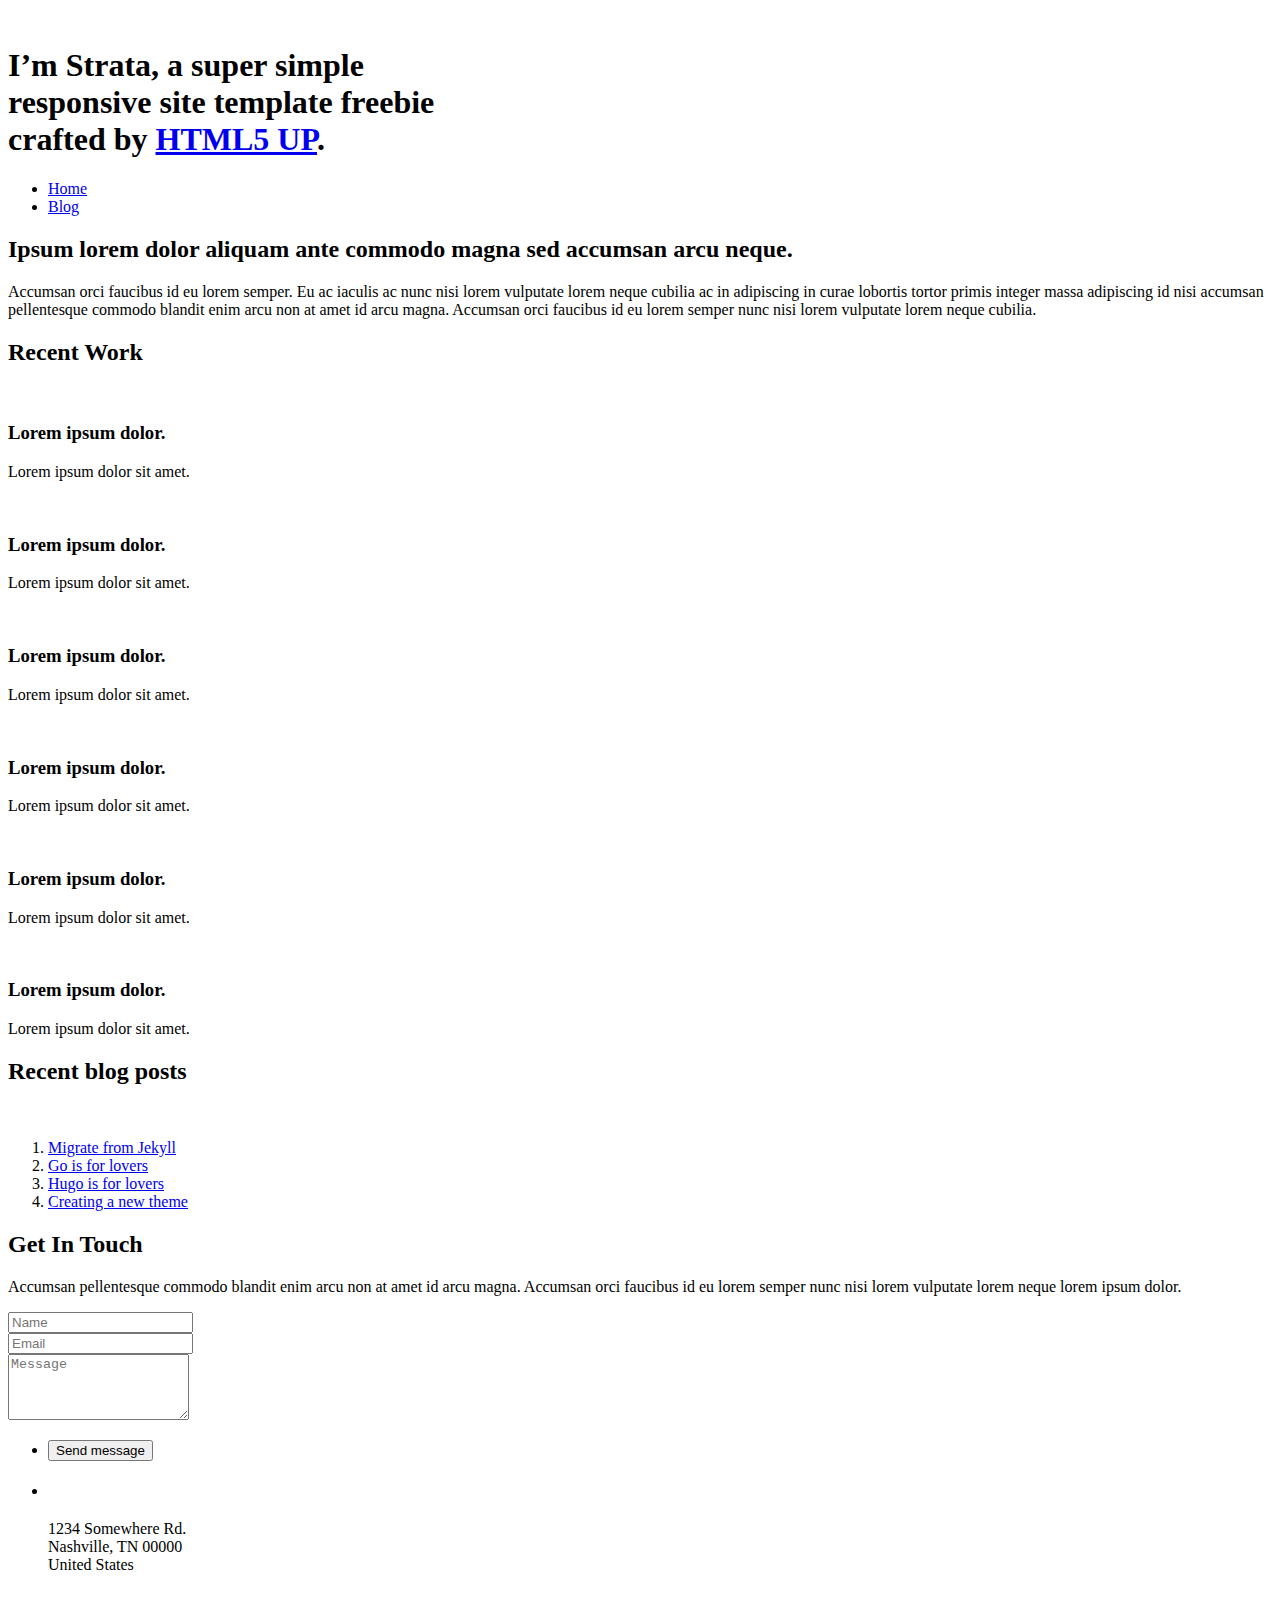
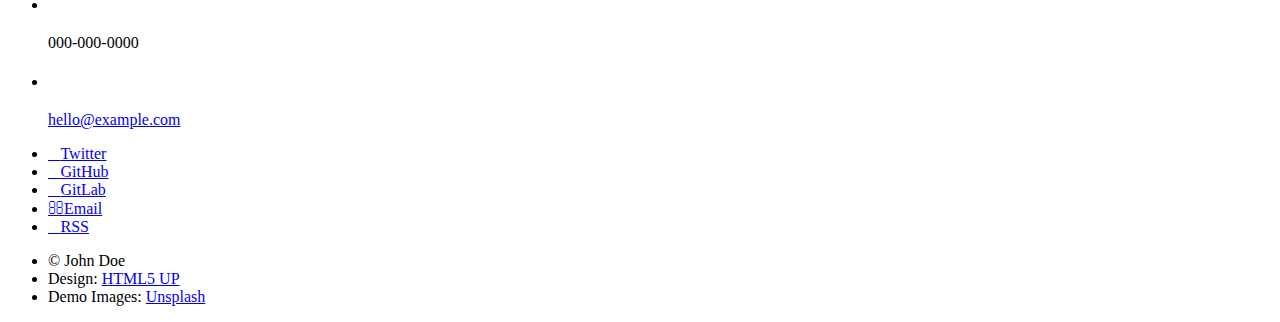
==== index.html @ 29871643 "First commit" ====
<!DOCTYPE HTML>

<!-- 
Strata by HTML5 UP
html5up.net | @n33co
Free for personal and commercial use under the CCA 3.0 license (html5up.net/license)
-->
<html>
	<head>
		<title>Tsaberyaby</title>
		<meta charset="utf-8" />
		<meta name="viewport" content="width=device-width, initial-scale=1" />
		<meta name="author" content="Your name">
		<meta name="description" content="Describe your website">
		<meta http-equiv="content-language" content="en-us" />

		
		<meta name="og:site_name" content="Tsaberyaby">
		<meta name="og:title" content="Tsaberyaby">
		<meta name="og:url" content="https://antontsaberyaby.github.io/">
		<meta name="og:image" content="https://antontsaberyaby.github.ioimages/avatar.jpg">
		

		<meta name="generator" content="Hugo 0.18.1" />

		<!--[if lte IE 8]><script src='https://antontsaberyaby.github.iojs/ie/html5shiv.js'></script><![endif]-->
		<link rel="stylesheet" type="text/css" href="https://cdnjs.cloudflare.com/ajax/libs/font-awesome/4.7.0/css/font-awesome.min.css">
		<link rel="stylesheet" href="https://antontsaberyaby.github.iocss/main.css" />
		<!--[if lte IE 8]><link rel="stylesheet" href="https://antontsaberyaby.github.io/css/ie8.css"><![endif]-->

		
		<link href="https://antontsaberyaby.github.io/index.xml" rel="alternate" type="application/rss+xml" title="Tsaberyaby" />
		<link href="https://antontsaberyaby.github.io/index.xml" rel="feed" type="application/rss+xml" title="Tsaberyaby" />
		
		
	</head>

	<body id="top">
		<!-- Header -->
<header id="header">
	<a href="https://antontsaberyaby.github.io" class="image avatar"><img src="https://antontsaberyaby.github.ioimages/avatar.jpg" alt="" /></a>
	
		<h1><strong>I&rsquo;m Strata</strong>, a super simple<br> responsive site template freebie<br> crafted by <a href="//html5up.net">HTML5 UP</a>.</h1>
	

	
		<nav id="sidebar">
			<ul>
			
				<li><a href="https://antontsaberyaby.github.io/">Home</a></li>
			
				<li><a href="https://antontsaberyaby.github.io/post/">Blog</a></li>
			
			</ul>
		</nav>
	
</header>


		<!-- Main -->
		<div id="main">
			
	
		<section>
	<header class="major">
		<h2>Ipsum lorem dolor aliquam ante commodo magna sed accumsan arcu neque.</h2>
	</header>
	<p>Accumsan orci faucibus id eu lorem semper. Eu ac iaculis ac nunc nisi lorem vulputate lorem neque cubilia ac in adipiscing in curae lobortis tortor primis integer massa adipiscing id nisi accumsan pellentesque commodo blandit enim arcu non at amet id arcu magna. Accumsan orci faucibus id eu lorem semper nunc nisi lorem vulputate lorem neque cubilia.</p>
</section>

	

	
		<!-- portfolio -->
<section>
	<h2>Recent Work</h2>
	<div class="row">
		
		<article class="6u 12u$(xsmall) work-item">
			<a href="https://antontsaberyaby.github.ioimages/fulls/01.jpg" class="image fit thumb"><img src="https://antontsaberyaby.github.ioimages/thumbs/01.jpg" alt="" /></a>
			<h3>Lorem ipsum dolor.</h3>
			<p>Lorem ipsum dolor sit amet.</p>
		</article>
		
		<article class="6u 12u$(xsmall) work-item">
			<a href="https://antontsaberyaby.github.ioimages/fulls/02.jpg" class="image fit thumb"><img src="https://antontsaberyaby.github.ioimages/thumbs/02.jpg" alt="" /></a>
			<h3>Lorem ipsum dolor.</h3>
			<p>Lorem ipsum dolor sit amet.</p>
		</article>
		
		<article class="6u 12u$(xsmall) work-item">
			<a href="https://antontsaberyaby.github.ioimages/fulls/03.jpg" class="image fit thumb"><img src="https://antontsaberyaby.github.ioimages/thumbs/03.jpg" alt="" /></a>
			<h3>Lorem ipsum dolor.</h3>
			<p>Lorem ipsum dolor sit amet.</p>
		</article>
		
		<article class="6u 12u$(xsmall) work-item">
			<a href="https://antontsaberyaby.github.ioimages/fulls/04.jpg" class="image fit thumb"><img src="https://antontsaberyaby.github.ioimages/thumbs/04.jpg" alt="" /></a>
			<h3>Lorem ipsum dolor.</h3>
			<p>Lorem ipsum dolor sit amet.</p>
		</article>
		
		<article class="6u 12u$(xsmall) work-item">
			<a href="https://antontsaberyaby.github.ioimages/fulls/05.jpg" class="image fit thumb"><img src="https://antontsaberyaby.github.ioimages/thumbs/05.jpg" alt="" /></a>
			<h3>Lorem ipsum dolor.</h3>
			<p>Lorem ipsum dolor sit amet.</p>
		</article>
		
		<article class="6u 12u$(xsmall) work-item">
			<a href="https://antontsaberyaby.github.ioimages/fulls/06.jpg" class="image fit thumb"><img src="https://antontsaberyaby.github.ioimages/thumbs/06.jpg" alt="" /></a>
			<h3>Lorem ipsum dolor.</h3>
			<p>Lorem ipsum dolor sit amet.</p>
		</article>
		
	</div>
</section>

	

	
		<section>
    
        <h2>Recent blog posts</h2>
    

	<div class="row">
        <br>
        <p>
        <ol class="recent-posts">
        
            <li><a href="https://antontsaberyaby.github.io/post/migrate-from-jekyll/">Migrate from Jekyll</a></li>
        
            <li><a href="https://antontsaberyaby.github.io/post/go-is-for-lovers/">Go is for lovers</a></li>
        
            <li><a href="https://antontsaberyaby.github.io/post/hugo-is-for-lovers/">Hugo is for lovers</a></li>
        
            <li><a href="https://antontsaberyaby.github.io/post/creating-a-new-theme/">Creating a new theme</a></li>
        
        </ol>
        </p>
	</div>
</section>

	

	
		
<section>
	
		<h2>Get In Touch</h2>
		<p>Accumsan pellentesque commodo blandit enim arcu non at amet id arcu magna. Accumsan orci faucibus id eu lorem semper nunc nisi lorem vulputate lorem neque lorem ipsum dolor.</p>
	
	<div class="row" id="contact-form">
		
		<div class="8u 12u$(small)">
			<form action="//formspree.io/hello@example.com" method="POST">
				<div class="row uniform 50%">
					<input type="hidden" name="_subject" value="New email from your portfolio" />
					<div class="6u 12u$(xsmall)"><input type="text" name="name" id="name" placeholder="Name" required/></div>
					<div class="6u$ 12u$(xsmall)"><input type="email" name="_replyto" name="email" id="email" placeholder="Email" required/></div>
					<div class="12u$"><textarea name="message" id="message" placeholder="Message" rows="4" required></textarea></div>
					<input type="text" name="_gotcha" style="display:none" />

					<ul class="actions">
						<li><input type="submit" value="Send message" /></li>
					</ul>
				</div>
			</form>
		</div>
		
		<div class="4u$ 12u$(small)">
			<ul class="labeled-icons">
				
				<li>
					<h3 class="icon fa-home"><span class="label"></span></h3>
					
						1234 Somewhere Rd.<br />
					
						Nashville, TN 00000<br />
					
						United States<br />
					
				</li>
				
				
				<li>
					<h3 class="icon fa-mobile"><span class="label"></span></h3>
					000-000-0000
				</li>
				
				
				
				<li>
					<h3 class="icon fa-envelope-o"><span class="label"></span></h3>
					<a href="#">hello@example.com</a>
				</li>
				
			</ul>
		</div>
	</div>
</section>

	

		</div>

		<!-- Footer -->
<footer id="footer">
	<ul class="icons">
		
		
		
		<li><a href="//twitter.com/spf13" target="_blank" class="icon fa-twitter"><span class="label">Twitter</span></a></li>
		
		
		<li><a href="//github.com/spf13" target="_blank" class="icon fa-github"><span class="label">GitHub</span></a></li>
		
		
		<li><a href="//gitlab.com/spf13" target="_blank" class="icon fa-gitlab"><span class="label">GitLab</span></a></li>
		
		
		
		
		
		<li><a href="https://antontsaberyaby.github.io#contact-form" class="icon fa-envelope-o"><span class="label">Email</span></a></li>
		
		
		<li><a href="https://antontsaberyaby.github.io/index.xml" class="icon fa-rss" type="application/rss+xml"><span class="label">RSS</span></a></li>
		
	</ul>

	<ul class="copyright">
		
		<li>&copy; John Doe</li>
		
		<li>Design: <a href="//html5up.net">HTML5 UP</a></li>
		
		<li>Demo Images: <a href="//unsplash.com/">Unsplash</a></li>
		
	</ul>
</footer>

<!-- Scripts -->
<script src="https://antontsaberyaby.github.iojs/jquery.min.js"></script>
<script src="https://antontsaberyaby.github.iojs/jquery.poptrox.min.js"></script>
<script src="https://antontsaberyaby.github.iojs/skel.min.js"></script>
<script src="https://antontsaberyaby.github.iojs/util.js"></script>

<script src="https://antontsaberyaby.github.iojs/main.js"></script>





	</body>
</html>
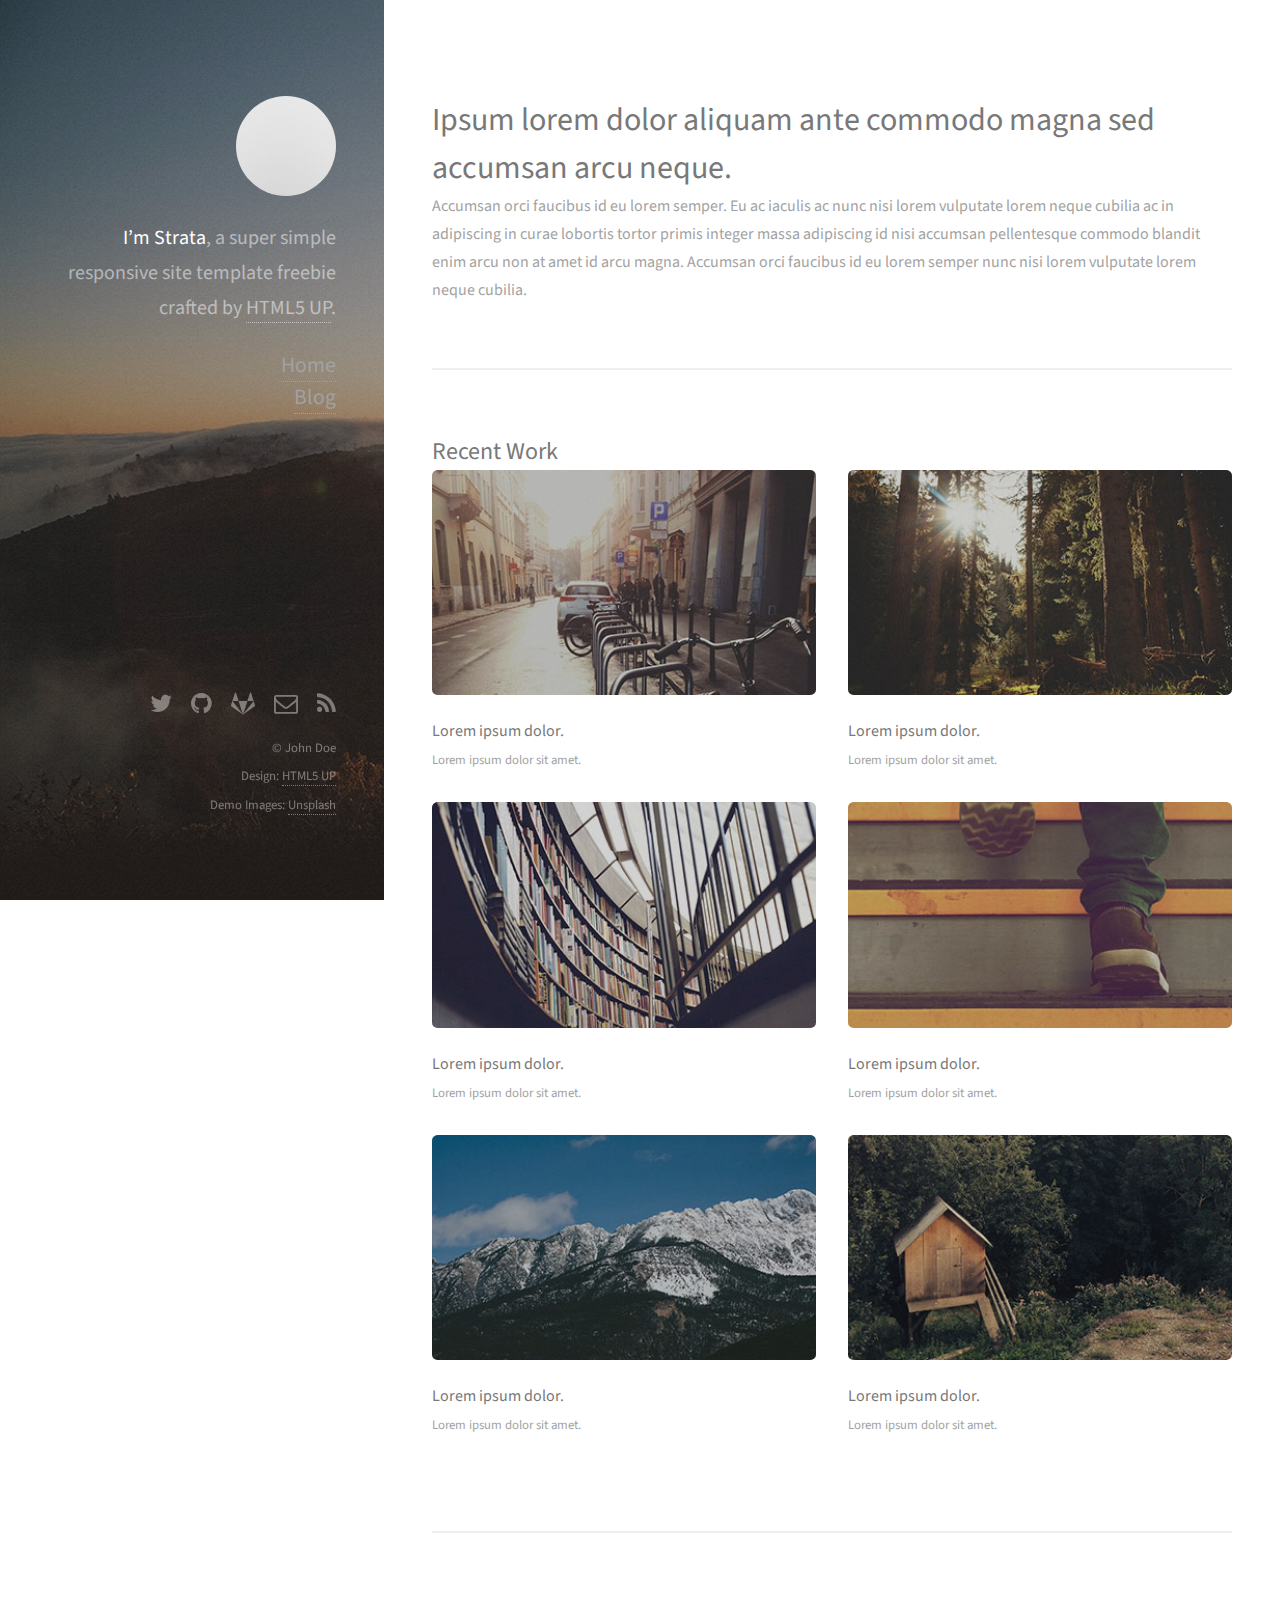
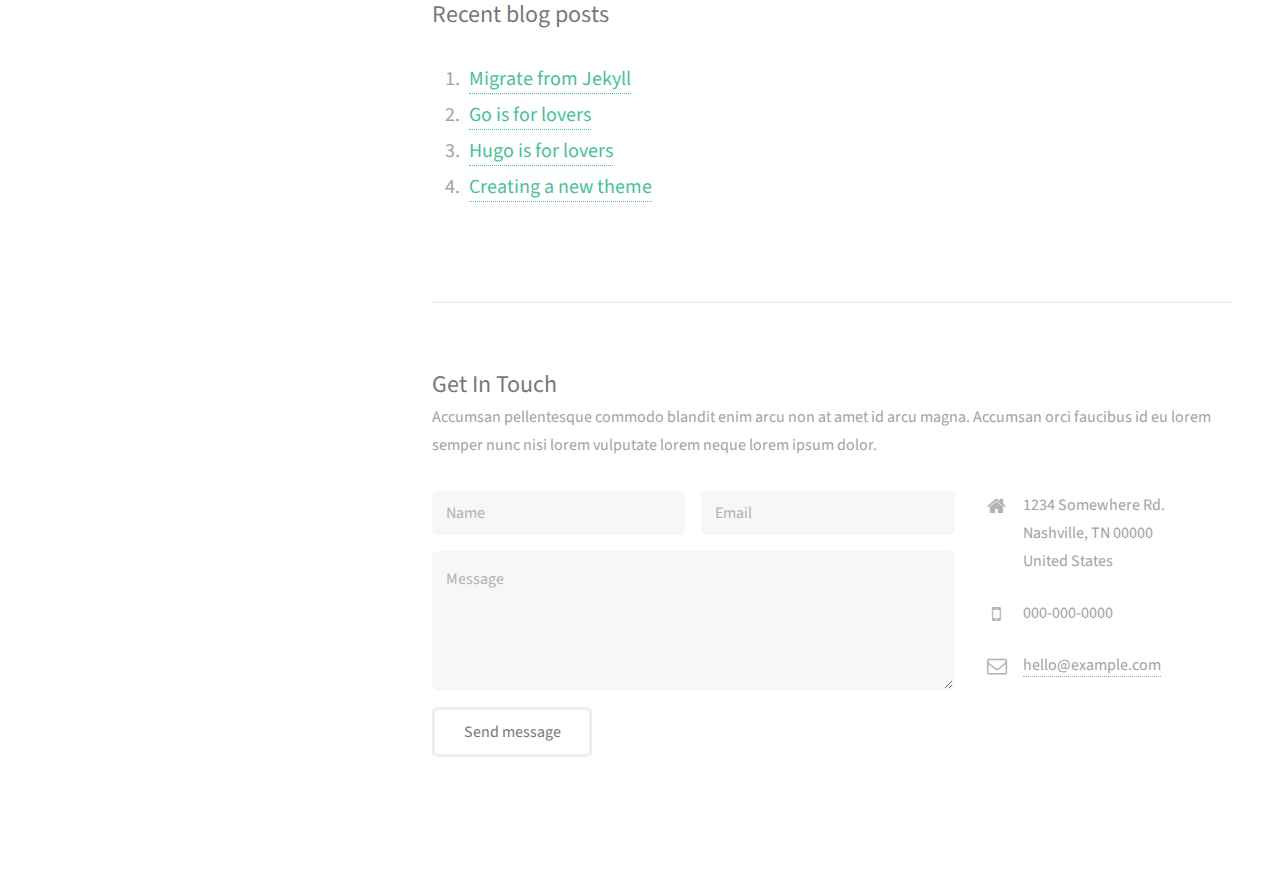
==== commit 03ad940e: "Change /" ====
--- a/index.html
+++ b/index.html
@@ -18,15 +18,15 @@
 		<meta name="og:site_name" content="Tsaberyaby">
 		<meta name="og:title" content="Tsaberyaby">
 		<meta name="og:url" content="https://antontsaberyaby.github.io/">
-		<meta name="og:image" content="https://antontsaberyaby.github.ioimages/avatar.jpg">
+		<meta name="og:image" content="https://antontsaberyaby.github.io/images/avatar.jpg">
 		
 
 		<meta name="generator" content="Hugo 0.18.1" />
 
-		<!--[if lte IE 8]><script src='https://antontsaberyaby.github.iojs/ie/html5shiv.js'></script><![endif]-->
+		<!--[if lte IE 8]><script src='https://antontsaberyaby.github.io/js/ie/html5shiv.js'></script><![endif]-->
 		<link rel="stylesheet" type="text/css" href="https://cdnjs.cloudflare.com/ajax/libs/font-awesome/4.7.0/css/font-awesome.min.css">
-		<link rel="stylesheet" href="https://antontsaberyaby.github.iocss/main.css" />
-		<!--[if lte IE 8]><link rel="stylesheet" href="https://antontsaberyaby.github.io/css/ie8.css"><![endif]-->
+		<link rel="stylesheet" href="https://antontsaberyaby.github.io/css/main.css" />
+		<!--[if lte IE 8]><link rel="stylesheet" href="https://antontsaberyaby.github.io//css/ie8.css"><![endif]-->
 
 		
 		<link href="https://antontsaberyaby.github.io/index.xml" rel="alternate" type="application/rss+xml" title="Tsaberyaby" />
@@ -38,7 +38,7 @@
 	<body id="top">
 		<!-- Header -->
 <header id="header">
-	<a href="https://antontsaberyaby.github.io" class="image avatar"><img src="https://antontsaberyaby.github.ioimages/avatar.jpg" alt="" /></a>
+	<a href="https://antontsaberyaby.github.io/" class="image avatar"><img src="https://antontsaberyaby.github.io/images/avatar.jpg" alt="" /></a>
 	
 		<h1><strong>I&rsquo;m Strata</strong>, a super simple<br> responsive site template freebie<br> crafted by <a href="//html5up.net">HTML5 UP</a>.</h1>
 	
@@ -77,37 +77,37 @@
 	<div class="row">
 		
 		<article class="6u 12u$(xsmall) work-item">
-			<a href="https://antontsaberyaby.github.ioimages/fulls/01.jpg" class="image fit thumb"><img src="https://antontsaberyaby.github.ioimages/thumbs/01.jpg" alt="" /></a>
-			<h3>Lorem ipsum dolor.</h3>
-			<p>Lorem ipsum dolor sit amet.</p>
-		</article>
-		
-		<article class="6u 12u$(xsmall) work-item">
-			<a href="https://antontsaberyaby.github.ioimages/fulls/02.jpg" class="image fit thumb"><img src="https://antontsaberyaby.github.ioimages/thumbs/02.jpg" alt="" /></a>
-			<h3>Lorem ipsum dolor.</h3>
-			<p>Lorem ipsum dolor sit amet.</p>
-		</article>
-		
-		<article class="6u 12u$(xsmall) work-item">
-			<a href="https://antontsaberyaby.github.ioimages/fulls/03.jpg" class="image fit thumb"><img src="https://antontsaberyaby.github.ioimages/thumbs/03.jpg" alt="" /></a>
-			<h3>Lorem ipsum dolor.</h3>
-			<p>Lorem ipsum dolor sit amet.</p>
-		</article>
-		
-		<article class="6u 12u$(xsmall) work-item">
-			<a href="https://antontsaberyaby.github.ioimages/fulls/04.jpg" class="image fit thumb"><img src="https://antontsaberyaby.github.ioimages/thumbs/04.jpg" alt="" /></a>
-			<h3>Lorem ipsum dolor.</h3>
-			<p>Lorem ipsum dolor sit amet.</p>
-		</article>
-		
-		<article class="6u 12u$(xsmall) work-item">
-			<a href="https://antontsaberyaby.github.ioimages/fulls/05.jpg" class="image fit thumb"><img src="https://antontsaberyaby.github.ioimages/thumbs/05.jpg" alt="" /></a>
-			<h3>Lorem ipsum dolor.</h3>
-			<p>Lorem ipsum dolor sit amet.</p>
-		</article>
-		
-		<article class="6u 12u$(xsmall) work-item">
-			<a href="https://antontsaberyaby.github.ioimages/fulls/06.jpg" class="image fit thumb"><img src="https://antontsaberyaby.github.ioimages/thumbs/06.jpg" alt="" /></a>
+			<a href="https://antontsaberyaby.github.io/images/fulls/01.jpg" class="image fit thumb"><img src="https://antontsaberyaby.github.io/images/thumbs/01.jpg" alt="" /></a>
+			<h3>Lorem ipsum dolor.</h3>
+			<p>Lorem ipsum dolor sit amet.</p>
+		</article>
+		
+		<article class="6u 12u$(xsmall) work-item">
+			<a href="https://antontsaberyaby.github.io/images/fulls/02.jpg" class="image fit thumb"><img src="https://antontsaberyaby.github.io/images/thumbs/02.jpg" alt="" /></a>
+			<h3>Lorem ipsum dolor.</h3>
+			<p>Lorem ipsum dolor sit amet.</p>
+		</article>
+		
+		<article class="6u 12u$(xsmall) work-item">
+			<a href="https://antontsaberyaby.github.io/images/fulls/03.jpg" class="image fit thumb"><img src="https://antontsaberyaby.github.io/images/thumbs/03.jpg" alt="" /></a>
+			<h3>Lorem ipsum dolor.</h3>
+			<p>Lorem ipsum dolor sit amet.</p>
+		</article>
+		
+		<article class="6u 12u$(xsmall) work-item">
+			<a href="https://antontsaberyaby.github.io/images/fulls/04.jpg" class="image fit thumb"><img src="https://antontsaberyaby.github.io/images/thumbs/04.jpg" alt="" /></a>
+			<h3>Lorem ipsum dolor.</h3>
+			<p>Lorem ipsum dolor sit amet.</p>
+		</article>
+		
+		<article class="6u 12u$(xsmall) work-item">
+			<a href="https://antontsaberyaby.github.io/images/fulls/05.jpg" class="image fit thumb"><img src="https://antontsaberyaby.github.io/images/thumbs/05.jpg" alt="" /></a>
+			<h3>Lorem ipsum dolor.</h3>
+			<p>Lorem ipsum dolor sit amet.</p>
+		</article>
+		
+		<article class="6u 12u$(xsmall) work-item">
+			<a href="https://antontsaberyaby.github.io/images/fulls/06.jpg" class="image fit thumb"><img src="https://antontsaberyaby.github.io/images/thumbs/06.jpg" alt="" /></a>
 			<h3>Lorem ipsum dolor.</h3>
 			<p>Lorem ipsum dolor sit amet.</p>
 		</article>
@@ -222,7 +222,7 @@
 		
 		
 		
-		<li><a href="https://antontsaberyaby.github.io#contact-form" class="icon fa-envelope-o"><span class="label">Email</span></a></li>
+		<li><a href="https://antontsaberyaby.github.io/#contact-form" class="icon fa-envelope-o"><span class="label">Email</span></a></li>
 		
 		
 		<li><a href="https://antontsaberyaby.github.io/index.xml" class="icon fa-rss" type="application/rss+xml"><span class="label">RSS</span></a></li>
@@ -241,12 +241,12 @@
 </footer>
 
 <!-- Scripts -->
-<script src="https://antontsaberyaby.github.iojs/jquery.min.js"></script>
-<script src="https://antontsaberyaby.github.iojs/jquery.poptrox.min.js"></script>
-<script src="https://antontsaberyaby.github.iojs/skel.min.js"></script>
-<script src="https://antontsaberyaby.github.iojs/util.js"></script>
-
-<script src="https://antontsaberyaby.github.iojs/main.js"></script>
+<script src="https://antontsaberyaby.github.io/js/jquery.min.js"></script>
+<script src="https://antontsaberyaby.github.io/js/jquery.poptrox.min.js"></script>
+<script src="https://antontsaberyaby.github.io/js/skel.min.js"></script>
+<script src="https://antontsaberyaby.github.io/js/util.js"></script>
+
+<script src="https://antontsaberyaby.github.io/js/main.js"></script>
 
 
 
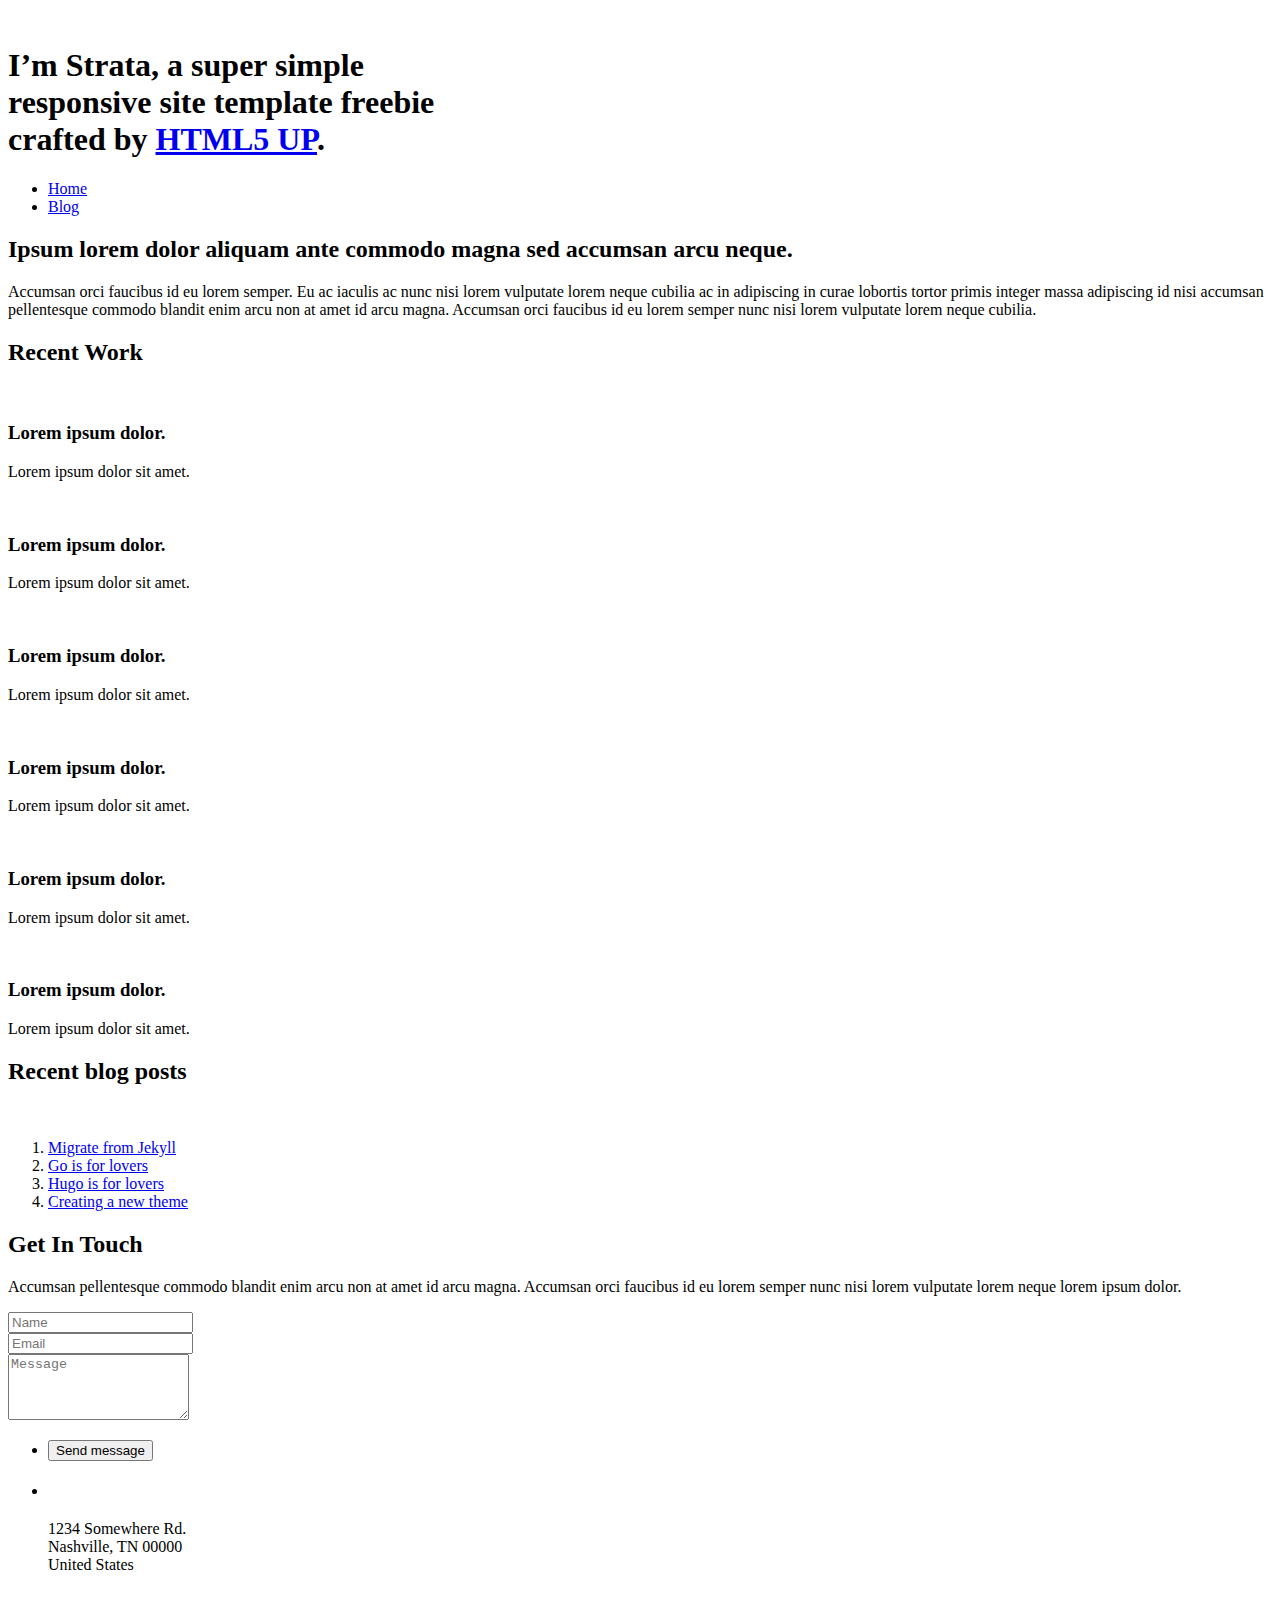
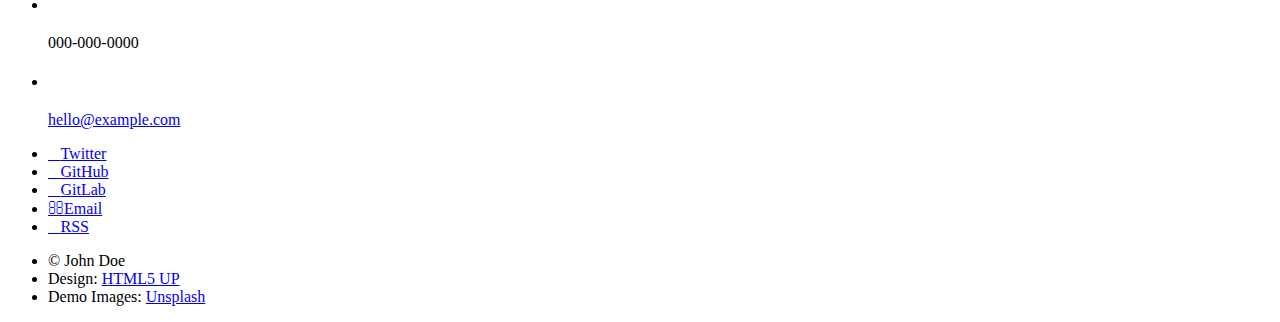
==== commit fcc69969: "Domain changed" ====
--- a/index.html
+++ b/index.html
@@ -17,20 +17,20 @@
 		
 		<meta name="og:site_name" content="Tsaberyaby">
 		<meta name="og:title" content="Tsaberyaby">
-		<meta name="og:url" content="https://antontsaberyaby.github.io/">
-		<meta name="og:image" content="https://antontsaberyaby.github.io/images/avatar.jpg">
+		<meta name="og:url" content="http://modern-studio.photography/">
+		<meta name="og:image" content="http://modern-studio.photography/images/avatar.jpg">
 		
 
 		<meta name="generator" content="Hugo 0.18.1" />
 
-		<!--[if lte IE 8]><script src='https://antontsaberyaby.github.io/js/ie/html5shiv.js'></script><![endif]-->
+		<!--[if lte IE 8]><script src='http://modern-studio.photography/js/ie/html5shiv.js'></script><![endif]-->
 		<link rel="stylesheet" type="text/css" href="https://cdnjs.cloudflare.com/ajax/libs/font-awesome/4.7.0/css/font-awesome.min.css">
-		<link rel="stylesheet" href="https://antontsaberyaby.github.io/css/main.css" />
-		<!--[if lte IE 8]><link rel="stylesheet" href="https://antontsaberyaby.github.io//css/ie8.css"><![endif]-->
-
-		
-		<link href="https://antontsaberyaby.github.io/index.xml" rel="alternate" type="application/rss+xml" title="Tsaberyaby" />
-		<link href="https://antontsaberyaby.github.io/index.xml" rel="feed" type="application/rss+xml" title="Tsaberyaby" />
+		<link rel="stylesheet" href="http://modern-studio.photography/css/main.css" />
+		<!--[if lte IE 8]><link rel="stylesheet" href="http://modern-studio.photography//css/ie8.css"><![endif]-->
+
+		
+		<link href="http://modern-studio.photography/index.xml" rel="alternate" type="application/rss+xml" title="Tsaberyaby" />
+		<link href="http://modern-studio.photography/index.xml" rel="feed" type="application/rss+xml" title="Tsaberyaby" />
 		
 		
 	</head>
@@ -38,7 +38,7 @@
 	<body id="top">
 		<!-- Header -->
 <header id="header">
-	<a href="https://antontsaberyaby.github.io/" class="image avatar"><img src="https://antontsaberyaby.github.io/images/avatar.jpg" alt="" /></a>
+	<a href="http://modern-studio.photography/" class="image avatar"><img src="http://modern-studio.photography/images/avatar.jpg" alt="" /></a>
 	
 		<h1><strong>I&rsquo;m Strata</strong>, a super simple<br> responsive site template freebie<br> crafted by <a href="//html5up.net">HTML5 UP</a>.</h1>
 	
@@ -47,9 +47,9 @@
 		<nav id="sidebar">
 			<ul>
 			
-				<li><a href="https://antontsaberyaby.github.io/">Home</a></li>
-			
-				<li><a href="https://antontsaberyaby.github.io/post/">Blog</a></li>
+				<li><a href="http://modern-studio.photography/">Home</a></li>
+			
+				<li><a href="http://modern-studio.photography/post/">Blog</a></li>
 			
 			</ul>
 		</nav>
@@ -77,37 +77,37 @@
 	<div class="row">
 		
 		<article class="6u 12u$(xsmall) work-item">
-			<a href="https://antontsaberyaby.github.io/images/fulls/01.jpg" class="image fit thumb"><img src="https://antontsaberyaby.github.io/images/thumbs/01.jpg" alt="" /></a>
-			<h3>Lorem ipsum dolor.</h3>
-			<p>Lorem ipsum dolor sit amet.</p>
-		</article>
-		
-		<article class="6u 12u$(xsmall) work-item">
-			<a href="https://antontsaberyaby.github.io/images/fulls/02.jpg" class="image fit thumb"><img src="https://antontsaberyaby.github.io/images/thumbs/02.jpg" alt="" /></a>
-			<h3>Lorem ipsum dolor.</h3>
-			<p>Lorem ipsum dolor sit amet.</p>
-		</article>
-		
-		<article class="6u 12u$(xsmall) work-item">
-			<a href="https://antontsaberyaby.github.io/images/fulls/03.jpg" class="image fit thumb"><img src="https://antontsaberyaby.github.io/images/thumbs/03.jpg" alt="" /></a>
-			<h3>Lorem ipsum dolor.</h3>
-			<p>Lorem ipsum dolor sit amet.</p>
-		</article>
-		
-		<article class="6u 12u$(xsmall) work-item">
-			<a href="https://antontsaberyaby.github.io/images/fulls/04.jpg" class="image fit thumb"><img src="https://antontsaberyaby.github.io/images/thumbs/04.jpg" alt="" /></a>
-			<h3>Lorem ipsum dolor.</h3>
-			<p>Lorem ipsum dolor sit amet.</p>
-		</article>
-		
-		<article class="6u 12u$(xsmall) work-item">
-			<a href="https://antontsaberyaby.github.io/images/fulls/05.jpg" class="image fit thumb"><img src="https://antontsaberyaby.github.io/images/thumbs/05.jpg" alt="" /></a>
-			<h3>Lorem ipsum dolor.</h3>
-			<p>Lorem ipsum dolor sit amet.</p>
-		</article>
-		
-		<article class="6u 12u$(xsmall) work-item">
-			<a href="https://antontsaberyaby.github.io/images/fulls/06.jpg" class="image fit thumb"><img src="https://antontsaberyaby.github.io/images/thumbs/06.jpg" alt="" /></a>
+			<a href="http://modern-studio.photography/images/fulls/01.jpg" class="image fit thumb"><img src="http://modern-studio.photography/images/thumbs/01.jpg" alt="" /></a>
+			<h3>Lorem ipsum dolor.</h3>
+			<p>Lorem ipsum dolor sit amet.</p>
+		</article>
+		
+		<article class="6u 12u$(xsmall) work-item">
+			<a href="http://modern-studio.photography/images/fulls/02.jpg" class="image fit thumb"><img src="http://modern-studio.photography/images/thumbs/02.jpg" alt="" /></a>
+			<h3>Lorem ipsum dolor.</h3>
+			<p>Lorem ipsum dolor sit amet.</p>
+		</article>
+		
+		<article class="6u 12u$(xsmall) work-item">
+			<a href="http://modern-studio.photography/images/fulls/03.jpg" class="image fit thumb"><img src="http://modern-studio.photography/images/thumbs/03.jpg" alt="" /></a>
+			<h3>Lorem ipsum dolor.</h3>
+			<p>Lorem ipsum dolor sit amet.</p>
+		</article>
+		
+		<article class="6u 12u$(xsmall) work-item">
+			<a href="http://modern-studio.photography/images/fulls/04.jpg" class="image fit thumb"><img src="http://modern-studio.photography/images/thumbs/04.jpg" alt="" /></a>
+			<h3>Lorem ipsum dolor.</h3>
+			<p>Lorem ipsum dolor sit amet.</p>
+		</article>
+		
+		<article class="6u 12u$(xsmall) work-item">
+			<a href="http://modern-studio.photography/images/fulls/05.jpg" class="image fit thumb"><img src="http://modern-studio.photography/images/thumbs/05.jpg" alt="" /></a>
+			<h3>Lorem ipsum dolor.</h3>
+			<p>Lorem ipsum dolor sit amet.</p>
+		</article>
+		
+		<article class="6u 12u$(xsmall) work-item">
+			<a href="http://modern-studio.photography/images/fulls/06.jpg" class="image fit thumb"><img src="http://modern-studio.photography/images/thumbs/06.jpg" alt="" /></a>
 			<h3>Lorem ipsum dolor.</h3>
 			<p>Lorem ipsum dolor sit amet.</p>
 		</article>
@@ -128,13 +128,13 @@
         <p>
         <ol class="recent-posts">
         
-            <li><a href="https://antontsaberyaby.github.io/post/migrate-from-jekyll/">Migrate from Jekyll</a></li>
-        
-            <li><a href="https://antontsaberyaby.github.io/post/go-is-for-lovers/">Go is for lovers</a></li>
-        
-            <li><a href="https://antontsaberyaby.github.io/post/hugo-is-for-lovers/">Hugo is for lovers</a></li>
-        
-            <li><a href="https://antontsaberyaby.github.io/post/creating-a-new-theme/">Creating a new theme</a></li>
+            <li><a href="http://modern-studio.photography/post/migrate-from-jekyll/">Migrate from Jekyll</a></li>
+        
+            <li><a href="http://modern-studio.photography/post/go-is-for-lovers/">Go is for lovers</a></li>
+        
+            <li><a href="http://modern-studio.photography/post/hugo-is-for-lovers/">Hugo is for lovers</a></li>
+        
+            <li><a href="http://modern-studio.photography/post/creating-a-new-theme/">Creating a new theme</a></li>
         
         </ol>
         </p>
@@ -222,10 +222,10 @@
 		
 		
 		
-		<li><a href="https://antontsaberyaby.github.io/#contact-form" class="icon fa-envelope-o"><span class="label">Email</span></a></li>
-		
-		
-		<li><a href="https://antontsaberyaby.github.io/index.xml" class="icon fa-rss" type="application/rss+xml"><span class="label">RSS</span></a></li>
+		<li><a href="http://modern-studio.photography/#contact-form" class="icon fa-envelope-o"><span class="label">Email</span></a></li>
+		
+		
+		<li><a href="http://modern-studio.photography/index.xml" class="icon fa-rss" type="application/rss+xml"><span class="label">RSS</span></a></li>
 		
 	</ul>
 
@@ -241,12 +241,12 @@
 </footer>
 
 <!-- Scripts -->
-<script src="https://antontsaberyaby.github.io/js/jquery.min.js"></script>
-<script src="https://antontsaberyaby.github.io/js/jquery.poptrox.min.js"></script>
-<script src="https://antontsaberyaby.github.io/js/skel.min.js"></script>
-<script src="https://antontsaberyaby.github.io/js/util.js"></script>
-
-<script src="https://antontsaberyaby.github.io/js/main.js"></script>
+<script src="http://modern-studio.photography/js/jquery.min.js"></script>
+<script src="http://modern-studio.photography/js/jquery.poptrox.min.js"></script>
+<script src="http://modern-studio.photography/js/skel.min.js"></script>
+<script src="http://modern-studio.photography/js/util.js"></script>
+
+<script src="http://modern-studio.photography/js/main.js"></script>
 
 
 
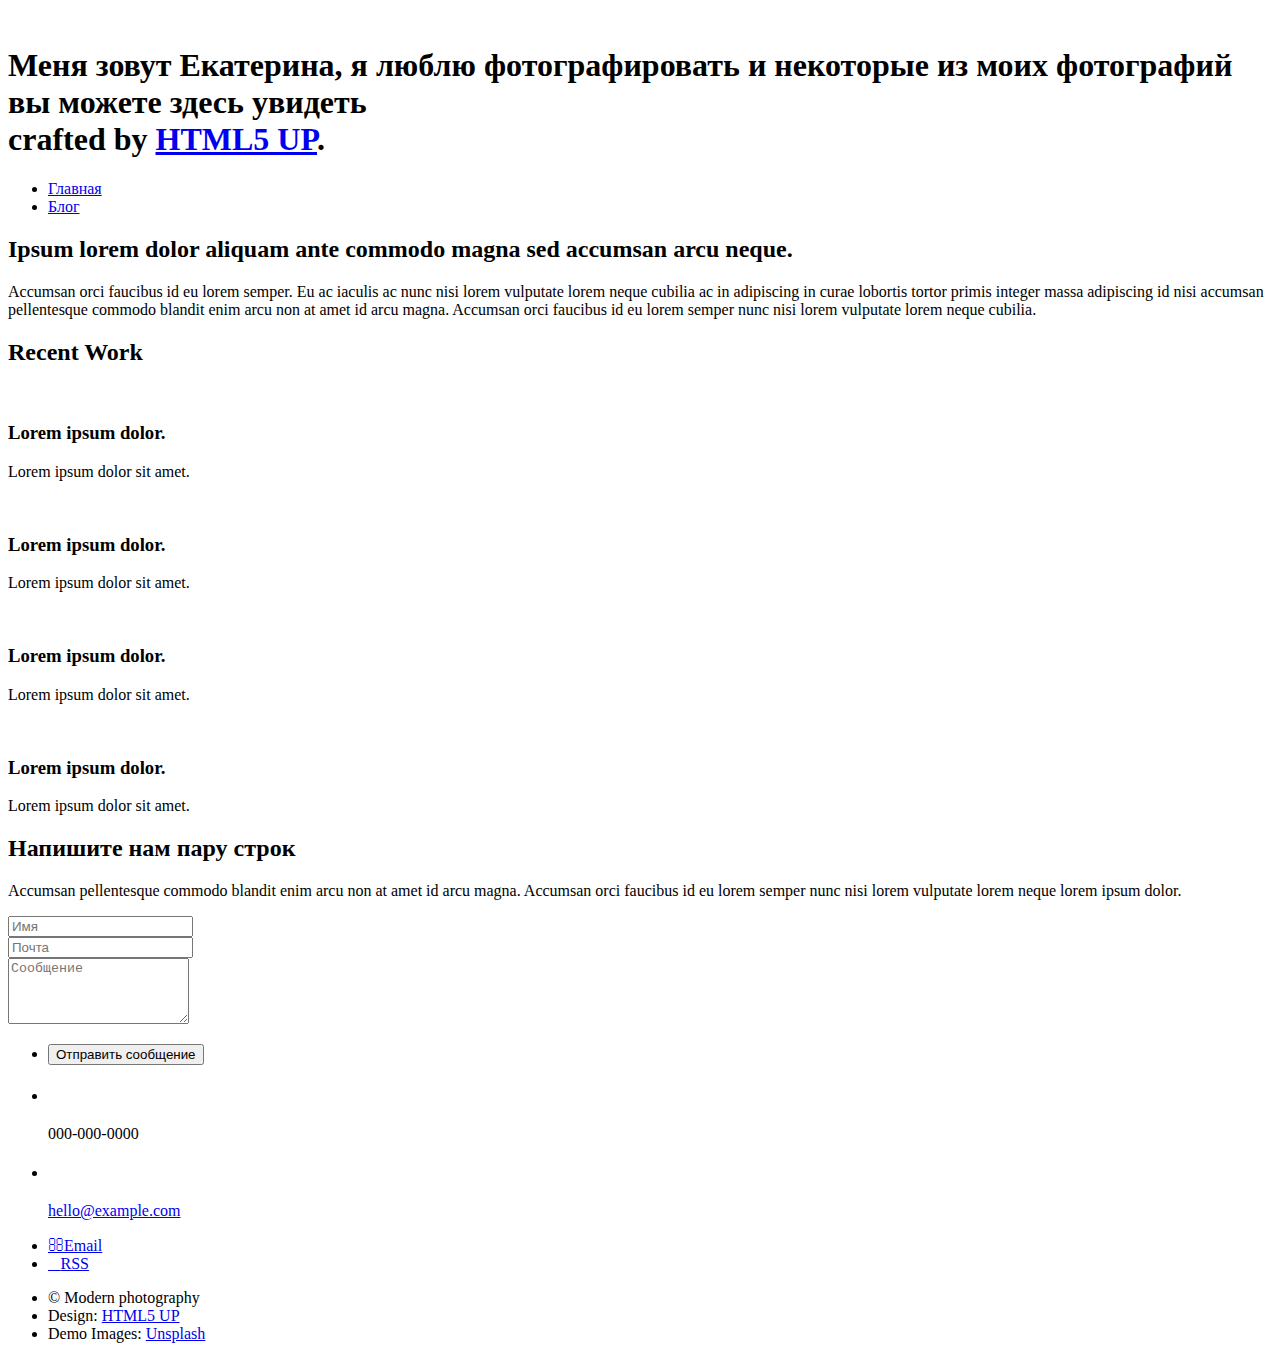
==== commit 833ff686: "Setting was changed" ====
--- a/index.html
+++ b/index.html
@@ -7,16 +7,16 @@
 -->
 <html>
 	<head>
-		<title>Tsaberyaby</title>
+		<title>Modern  Photography</title>
 		<meta charset="utf-8" />
 		<meta name="viewport" content="width=device-width, initial-scale=1" />
-		<meta name="author" content="Your name">
-		<meta name="description" content="Describe your website">
-		<meta http-equiv="content-language" content="en-us" />
-
-		
-		<meta name="og:site_name" content="Tsaberyaby">
-		<meta name="og:title" content="Tsaberyaby">
+		<meta name="author" content="Modern Photography">
+		<meta name="description" content="фотограф в Самаре, фотостудия, современная фотография, студия современной фотографии">
+		<meta http-equiv="content-language" content="ru-ru" />
+
+		
+		<meta name="og:site_name" content="Modern  Photography">
+		<meta name="og:title" content="Modern  Photography">
 		<meta name="og:url" content="http://modern-studio.photography/">
 		<meta name="og:image" content="http://modern-studio.photography/images/avatar.jpg">
 		
@@ -29,8 +29,8 @@
 		<!--[if lte IE 8]><link rel="stylesheet" href="http://modern-studio.photography//css/ie8.css"><![endif]-->
 
 		
-		<link href="http://modern-studio.photography/index.xml" rel="alternate" type="application/rss+xml" title="Tsaberyaby" />
-		<link href="http://modern-studio.photography/index.xml" rel="feed" type="application/rss+xml" title="Tsaberyaby" />
+		<link href="http://modern-studio.photography/index.xml" rel="alternate" type="application/rss+xml" title="Modern  Photography" />
+		<link href="http://modern-studio.photography/index.xml" rel="feed" type="application/rss+xml" title="Modern  Photography" />
 		
 		
 	</head>
@@ -40,16 +40,16 @@
 <header id="header">
 	<a href="http://modern-studio.photography/" class="image avatar"><img src="http://modern-studio.photography/images/avatar.jpg" alt="" /></a>
 	
-		<h1><strong>I&rsquo;m Strata</strong>, a super simple<br> responsive site template freebie<br> crafted by <a href="//html5up.net">HTML5 UP</a>.</h1>
+		<h1><strong>Меня зовут Екатерина</strong>, я люблю фотографировать и некоторые из моих фотографий вы можете здесь увидеть <br> crafted by <a href="//html5up.net">HTML5 UP</a>.</h1>
 	
 
 	
 		<nav id="sidebar">
 			<ul>
 			
-				<li><a href="http://modern-studio.photography/">Home</a></li>
-			
-				<li><a href="http://modern-studio.photography/post/">Blog</a></li>
+				<li><a href="http://modern-studio.photography/">Главная</a></li>
+			
+				<li><a href="http://modern-studio.photography/post/">Блог</a></li>
 			
 			</ul>
 		</nav>
@@ -100,54 +100,18 @@
 			<p>Lorem ipsum dolor sit amet.</p>
 		</article>
 		
-		<article class="6u 12u$(xsmall) work-item">
-			<a href="http://modern-studio.photography/images/fulls/05.jpg" class="image fit thumb"><img src="http://modern-studio.photography/images/thumbs/05.jpg" alt="" /></a>
-			<h3>Lorem ipsum dolor.</h3>
-			<p>Lorem ipsum dolor sit amet.</p>
-		</article>
-		
-		<article class="6u 12u$(xsmall) work-item">
-			<a href="http://modern-studio.photography/images/fulls/06.jpg" class="image fit thumb"><img src="http://modern-studio.photography/images/thumbs/06.jpg" alt="" /></a>
-			<h3>Lorem ipsum dolor.</h3>
-			<p>Lorem ipsum dolor sit amet.</p>
-		</article>
-		
 	</div>
 </section>
 
 	
 
 	
-		<section>
-    
-        <h2>Recent blog posts</h2>
-    
-
-	<div class="row">
-        <br>
-        <p>
-        <ol class="recent-posts">
-        
-            <li><a href="http://modern-studio.photography/post/migrate-from-jekyll/">Migrate from Jekyll</a></li>
-        
-            <li><a href="http://modern-studio.photography/post/go-is-for-lovers/">Go is for lovers</a></li>
-        
-            <li><a href="http://modern-studio.photography/post/hugo-is-for-lovers/">Hugo is for lovers</a></li>
-        
-            <li><a href="http://modern-studio.photography/post/creating-a-new-theme/">Creating a new theme</a></li>
-        
-        </ol>
-        </p>
-	</div>
-</section>
-
-	
 
 	
 		
 <section>
 	
-		<h2>Get In Touch</h2>
+		<h2>Напишите нам пару строк</h2>
 		<p>Accumsan pellentesque commodo blandit enim arcu non at amet id arcu magna. Accumsan orci faucibus id eu lorem semper nunc nisi lorem vulputate lorem neque lorem ipsum dolor.</p>
 	
 	<div class="row" id="contact-form">
@@ -156,13 +120,13 @@
 			<form action="//formspree.io/hello@example.com" method="POST">
 				<div class="row uniform 50%">
 					<input type="hidden" name="_subject" value="New email from your portfolio" />
-					<div class="6u 12u$(xsmall)"><input type="text" name="name" id="name" placeholder="Name" required/></div>
-					<div class="6u$ 12u$(xsmall)"><input type="email" name="_replyto" name="email" id="email" placeholder="Email" required/></div>
-					<div class="12u$"><textarea name="message" id="message" placeholder="Message" rows="4" required></textarea></div>
+					<div class="6u 12u$(xsmall)"><input type="text" name="name" id="name" placeholder="Имя" required/></div>
+					<div class="6u$ 12u$(xsmall)"><input type="email" name="_replyto" name="email" id="email" placeholder="Почта" required/></div>
+					<div class="12u$"><textarea name="message" id="message" placeholder="Сообщение" rows="4" required></textarea></div>
 					<input type="text" name="_gotcha" style="display:none" />
 
 					<ul class="actions">
-						<li><input type="submit" value="Send message" /></li>
+						<li><input type="submit" value="Отправить сообщение" /></li>
 					</ul>
 				</div>
 			</form>
@@ -171,17 +135,6 @@
 		<div class="4u$ 12u$(small)">
 			<ul class="labeled-icons">
 				
-				<li>
-					<h3 class="icon fa-home"><span class="label"></span></h3>
-					
-						1234 Somewhere Rd.<br />
-					
-						Nashville, TN 00000<br />
-					
-						United States<br />
-					
-				</li>
-				
 				
 				<li>
 					<h3 class="icon fa-mobile"><span class="label"></span></h3>
@@ -210,13 +163,7 @@
 		
 		
 		
-		<li><a href="//twitter.com/spf13" target="_blank" class="icon fa-twitter"><span class="label">Twitter</span></a></li>
-		
-		
-		<li><a href="//github.com/spf13" target="_blank" class="icon fa-github"><span class="label">GitHub</span></a></li>
-		
-		
-		<li><a href="//gitlab.com/spf13" target="_blank" class="icon fa-gitlab"><span class="label">GitLab</span></a></li>
+		
 		
 		
 		
@@ -231,7 +178,7 @@
 
 	<ul class="copyright">
 		
-		<li>&copy; John Doe</li>
+		<li>&copy; Modern photography</li>
 		
 		<li>Design: <a href="//html5up.net">HTML5 UP</a></li>
 		
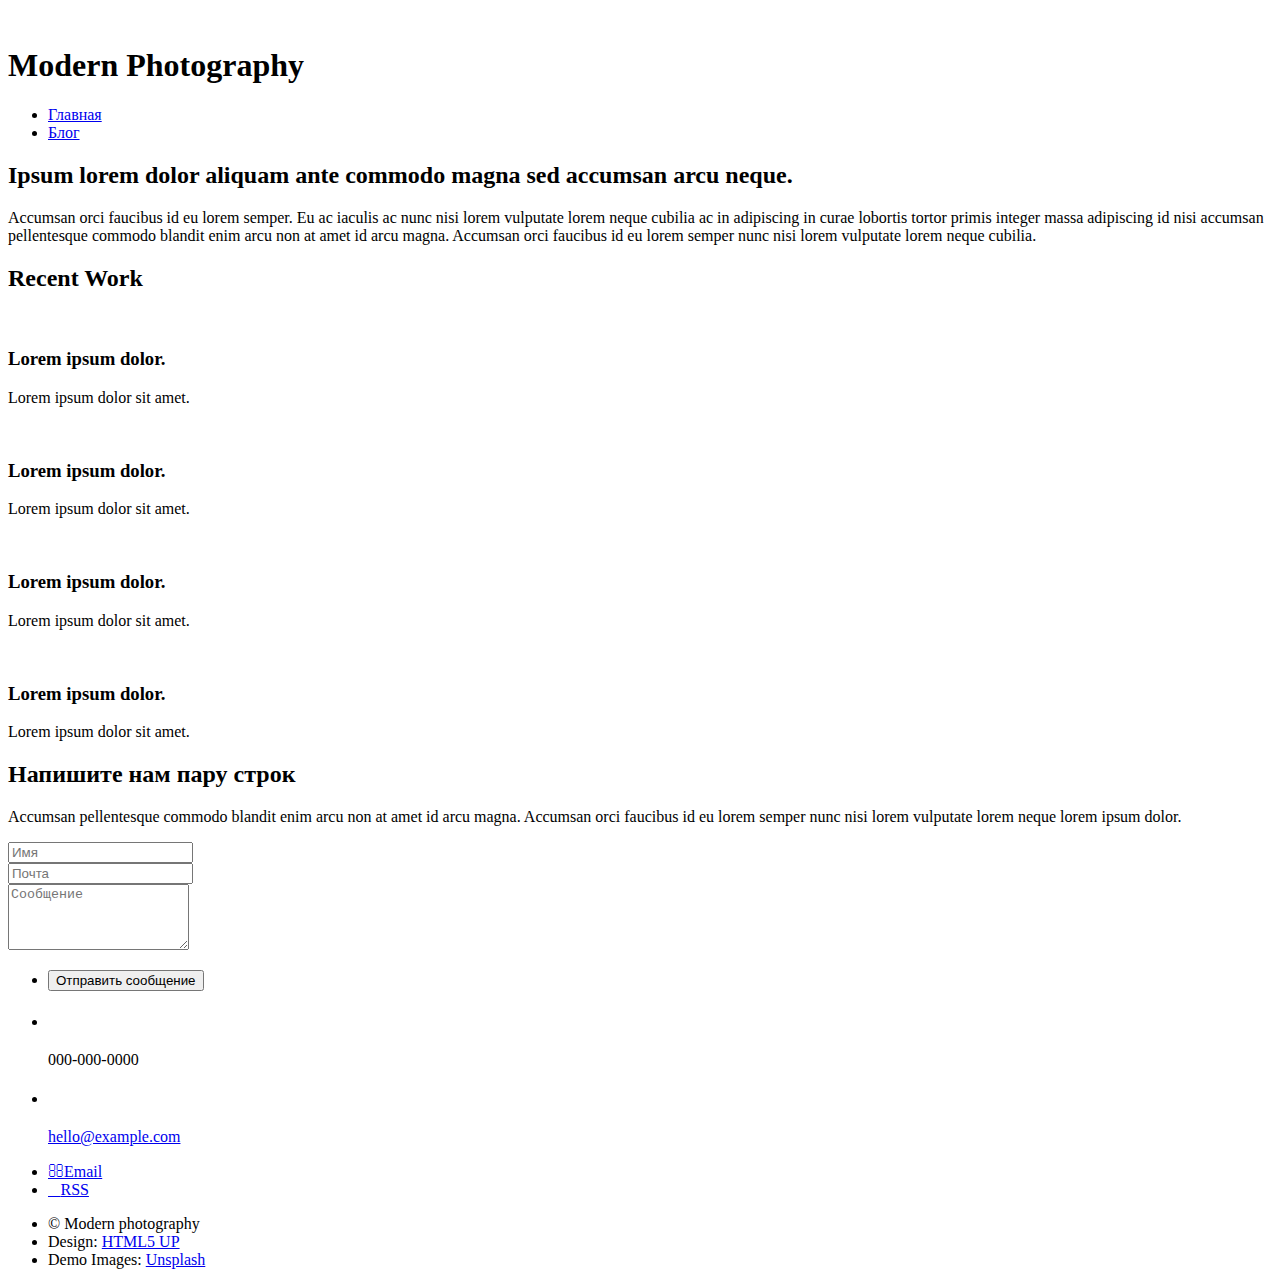
==== commit d637b633: "Monor changes" ====
--- a/index.html
+++ b/index.html
@@ -40,7 +40,7 @@
 <header id="header">
 	<a href="http://modern-studio.photography/" class="image avatar"><img src="http://modern-studio.photography/images/avatar.jpg" alt="" /></a>
 	
-		<h1><strong>Меня зовут Екатерина</strong>, я люблю фотографировать и некоторые из моих фотографий вы можете здесь увидеть <br> crafted by <a href="//html5up.net">HTML5 UP</a>.</h1>
+		<h1><strong>Modern Photography</strong></h1>
 	
 
 	
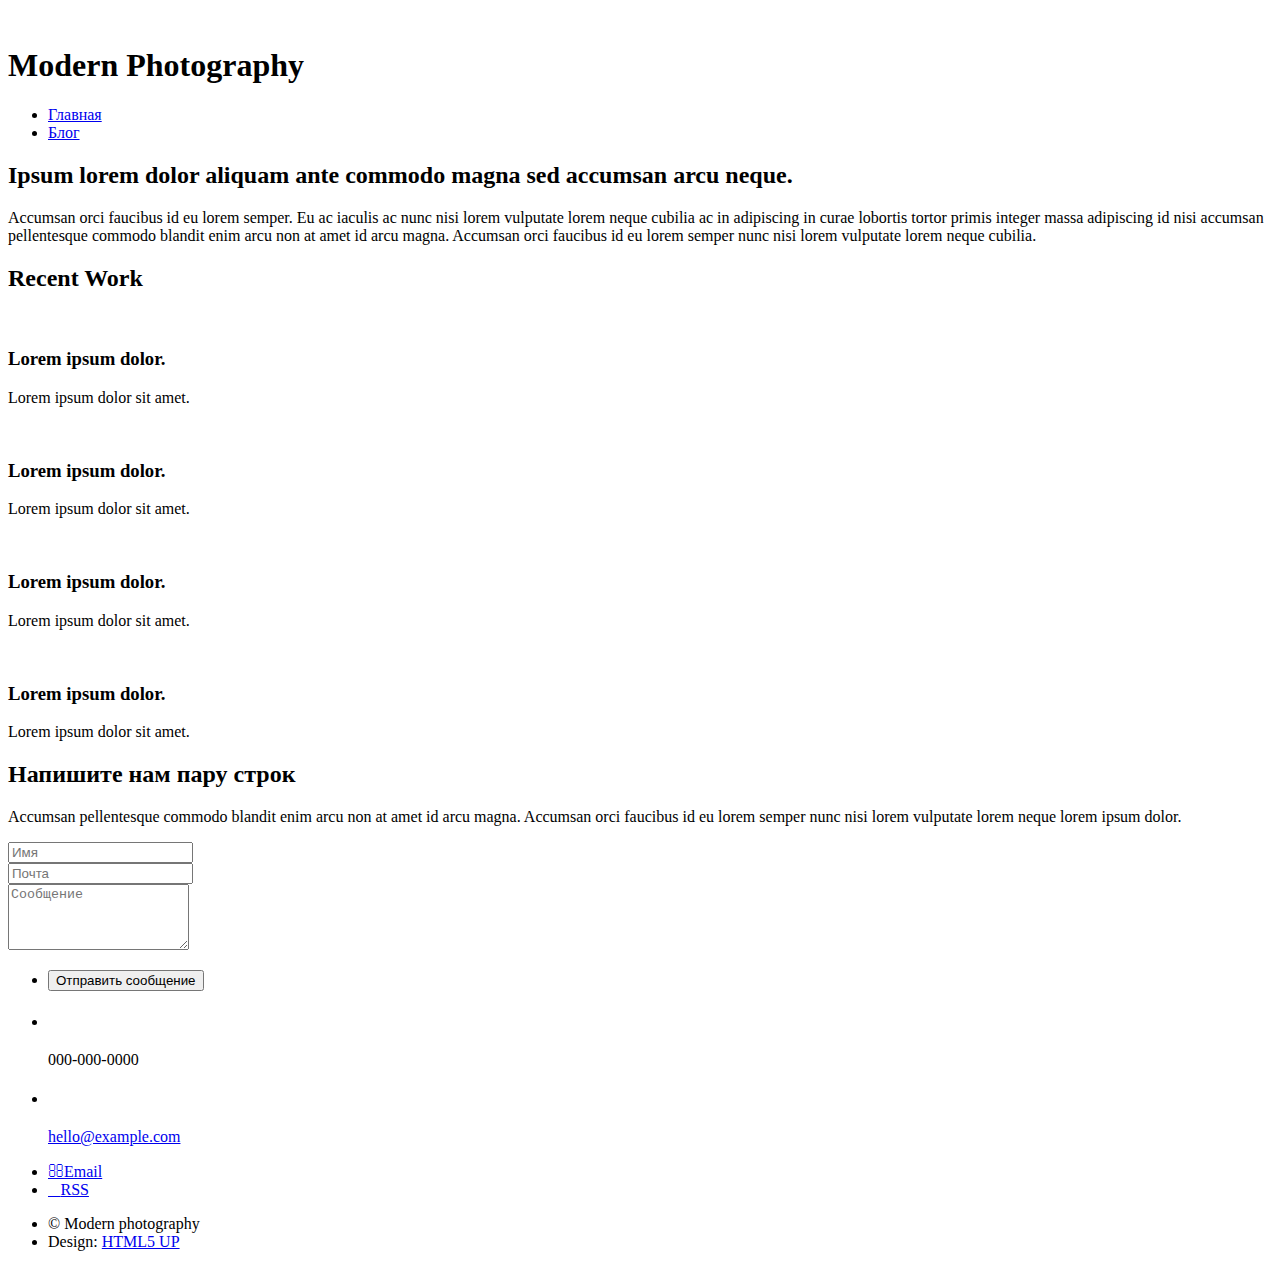
==== commit e45bcc14: "https content" ====
--- a/index.html
+++ b/index.html
@@ -17,20 +17,20 @@
 		
 		<meta name="og:site_name" content="Modern  Photography">
 		<meta name="og:title" content="Modern  Photography">
-		<meta name="og:url" content="http://modern-studio.photography/">
-		<meta name="og:image" content="http://modern-studio.photography/images/avatar.jpg">
+		<meta name="og:url" content="https://modern-studio.photography/">
+		<meta name="og:image" content="https://modern-studio.photography/images/avatar.png">
 		
 
 		<meta name="generator" content="Hugo 0.18.1" />
 
-		<!--[if lte IE 8]><script src='http://modern-studio.photography/js/ie/html5shiv.js'></script><![endif]-->
+		<!--[if lte IE 8]><script src='https://modern-studio.photography/js/ie/html5shiv.js'></script><![endif]-->
 		<link rel="stylesheet" type="text/css" href="https://cdnjs.cloudflare.com/ajax/libs/font-awesome/4.7.0/css/font-awesome.min.css">
-		<link rel="stylesheet" href="http://modern-studio.photography/css/main.css" />
-		<!--[if lte IE 8]><link rel="stylesheet" href="http://modern-studio.photography//css/ie8.css"><![endif]-->
-
-		
-		<link href="http://modern-studio.photography/index.xml" rel="alternate" type="application/rss+xml" title="Modern  Photography" />
-		<link href="http://modern-studio.photography/index.xml" rel="feed" type="application/rss+xml" title="Modern  Photography" />
+		<link rel="stylesheet" href="https://modern-studio.photography/css/main.css" />
+		<!--[if lte IE 8]><link rel="stylesheet" href="https://modern-studio.photography//css/ie8.css"><![endif]-->
+
+		
+		<link href="https://modern-studio.photography/index.xml" rel="alternate" type="application/rss+xml" title="Modern  Photography" />
+		<link href="https://modern-studio.photography/index.xml" rel="feed" type="application/rss+xml" title="Modern  Photography" />
 		
 		
 	</head>
@@ -38,7 +38,7 @@
 	<body id="top">
 		<!-- Header -->
 <header id="header">
-	<a href="http://modern-studio.photography/" class="image avatar"><img src="http://modern-studio.photography/images/avatar.jpg" alt="" /></a>
+	<a href="https://modern-studio.photography/" class="image avatar"><img src="https://modern-studio.photography/images/avatar.png" alt="" /></a>
 	
 		<h1><strong>Modern Photography</strong></h1>
 	
@@ -47,9 +47,9 @@
 		<nav id="sidebar">
 			<ul>
 			
-				<li><a href="http://modern-studio.photography/">Главная</a></li>
-			
-				<li><a href="http://modern-studio.photography/post/">Блог</a></li>
+				<li><a href="https://modern-studio.photography/">Главная</a></li>
+			
+				<li><a href="https://modern-studio.photography/post/">Блог</a></li>
 			
 			</ul>
 		</nav>
@@ -77,25 +77,25 @@
 	<div class="row">
 		
 		<article class="6u 12u$(xsmall) work-item">
-			<a href="http://modern-studio.photography/images/fulls/01.jpg" class="image fit thumb"><img src="http://modern-studio.photography/images/thumbs/01.jpg" alt="" /></a>
-			<h3>Lorem ipsum dolor.</h3>
-			<p>Lorem ipsum dolor sit amet.</p>
-		</article>
-		
-		<article class="6u 12u$(xsmall) work-item">
-			<a href="http://modern-studio.photography/images/fulls/02.jpg" class="image fit thumb"><img src="http://modern-studio.photography/images/thumbs/02.jpg" alt="" /></a>
-			<h3>Lorem ipsum dolor.</h3>
-			<p>Lorem ipsum dolor sit amet.</p>
-		</article>
-		
-		<article class="6u 12u$(xsmall) work-item">
-			<a href="http://modern-studio.photography/images/fulls/03.jpg" class="image fit thumb"><img src="http://modern-studio.photography/images/thumbs/03.jpg" alt="" /></a>
-			<h3>Lorem ipsum dolor.</h3>
-			<p>Lorem ipsum dolor sit amet.</p>
-		</article>
-		
-		<article class="6u 12u$(xsmall) work-item">
-			<a href="http://modern-studio.photography/images/fulls/04.jpg" class="image fit thumb"><img src="http://modern-studio.photography/images/thumbs/04.jpg" alt="" /></a>
+			<a href="https://modern-studio.photography/images/fulls/01.jpg" class="image fit thumb"><img src="https://modern-studio.photography/images/thumbs/01.jpg" alt="" /></a>
+			<h3>Lorem ipsum dolor.</h3>
+			<p>Lorem ipsum dolor sit amet.</p>
+		</article>
+		
+		<article class="6u 12u$(xsmall) work-item">
+			<a href="https://modern-studio.photography/images/fulls/02.jpg" class="image fit thumb"><img src="https://modern-studio.photography/images/thumbs/02.jpg" alt="" /></a>
+			<h3>Lorem ipsum dolor.</h3>
+			<p>Lorem ipsum dolor sit amet.</p>
+		</article>
+		
+		<article class="6u 12u$(xsmall) work-item">
+			<a href="https://modern-studio.photography/images/fulls/03.jpg" class="image fit thumb"><img src="https://modern-studio.photography/images/thumbs/03.jpg" alt="" /></a>
+			<h3>Lorem ipsum dolor.</h3>
+			<p>Lorem ipsum dolor sit amet.</p>
+		</article>
+		
+		<article class="6u 12u$(xsmall) work-item">
+			<a href="https://modern-studio.photography/images/fulls/04.jpg" class="image fit thumb"><img src="https://modern-studio.photography/images/thumbs/04.jpg" alt="" /></a>
 			<h3>Lorem ipsum dolor.</h3>
 			<p>Lorem ipsum dolor sit amet.</p>
 		</article>
@@ -169,10 +169,10 @@
 		
 		
 		
-		<li><a href="http://modern-studio.photography/#contact-form" class="icon fa-envelope-o"><span class="label">Email</span></a></li>
-		
-		
-		<li><a href="http://modern-studio.photography/index.xml" class="icon fa-rss" type="application/rss+xml"><span class="label">RSS</span></a></li>
+		<li><a href="https://modern-studio.photography/#contact-form" class="icon fa-envelope-o"><span class="label">Email</span></a></li>
+		
+		
+		<li><a href="https://modern-studio.photography/index.xml" class="icon fa-rss" type="application/rss+xml"><span class="label">RSS</span></a></li>
 		
 	</ul>
 
@@ -181,19 +181,17 @@
 		<li>&copy; Modern photography</li>
 		
 		<li>Design: <a href="//html5up.net">HTML5 UP</a></li>
-		
-		<li>Demo Images: <a href="//unsplash.com/">Unsplash</a></li>
 		
 	</ul>
 </footer>
 
 <!-- Scripts -->
-<script src="http://modern-studio.photography/js/jquery.min.js"></script>
-<script src="http://modern-studio.photography/js/jquery.poptrox.min.js"></script>
-<script src="http://modern-studio.photography/js/skel.min.js"></script>
-<script src="http://modern-studio.photography/js/util.js"></script>
-
-<script src="http://modern-studio.photography/js/main.js"></script>
+<script src="https://modern-studio.photography/js/jquery.min.js"></script>
+<script src="https://modern-studio.photography/js/jquery.poptrox.min.js"></script>
+<script src="https://modern-studio.photography/js/skel.min.js"></script>
+<script src="https://modern-studio.photography/js/util.js"></script>
+
+<script src="https://modern-studio.photography/js/main.js"></script>
 
 
 
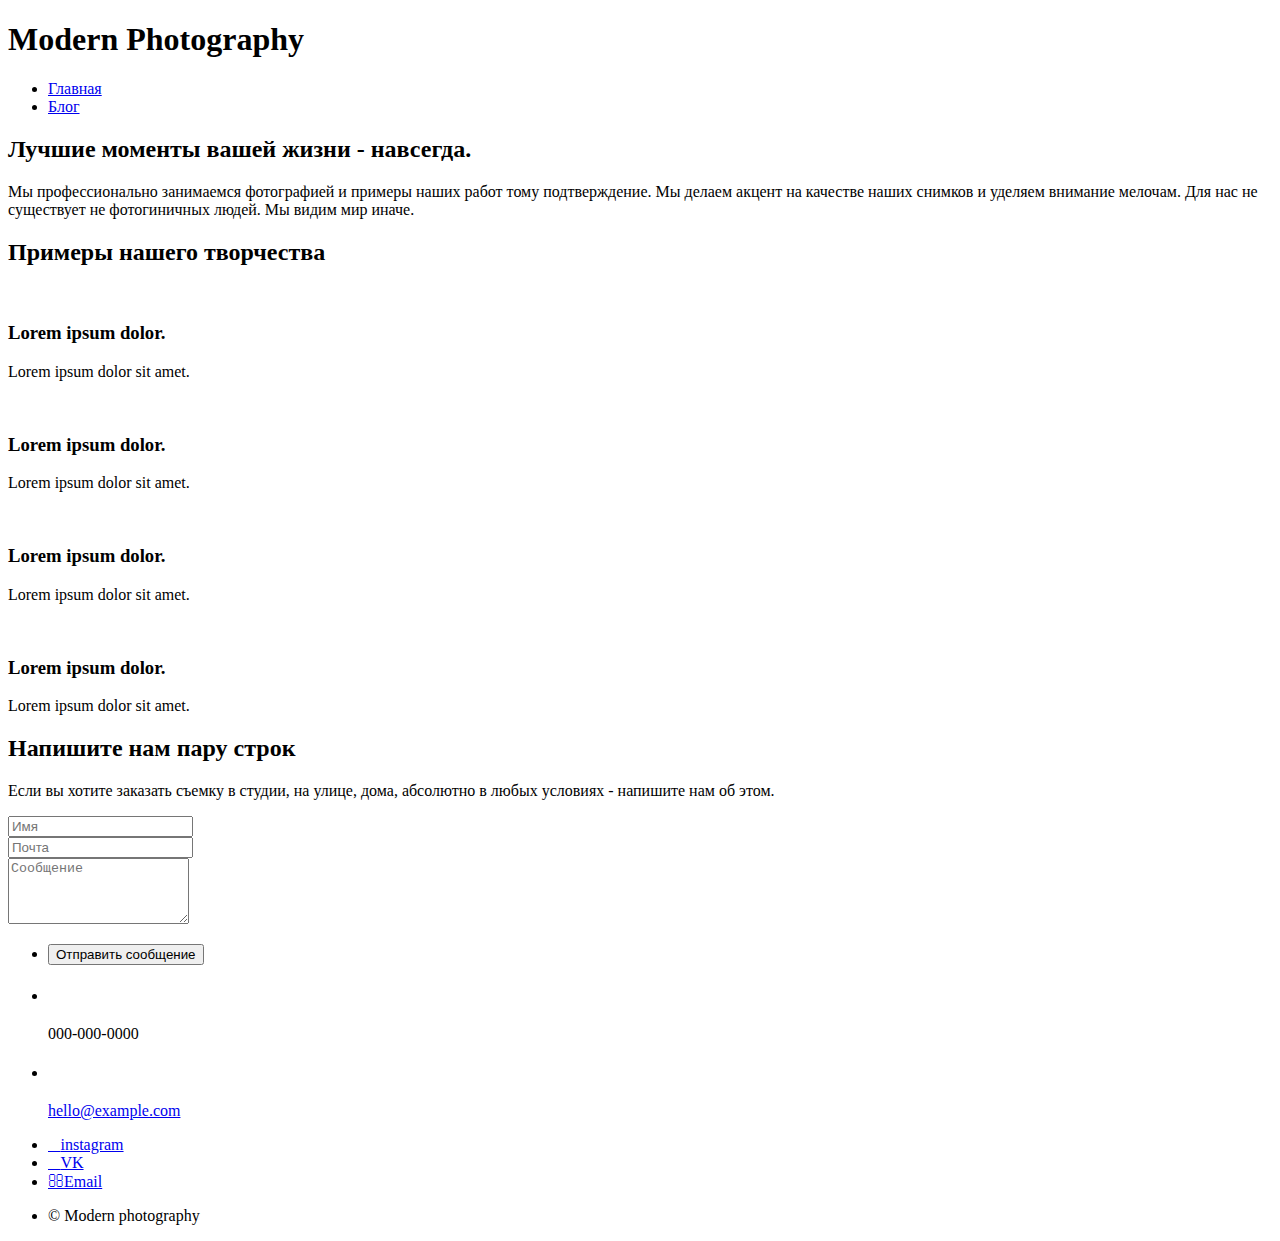
==== commit 95f775ad: "Version 0.9" ====
--- a/index.html
+++ b/index.html
@@ -29,16 +29,12 @@
 		<!--[if lte IE 8]><link rel="stylesheet" href="https://modern-studio.photography//css/ie8.css"><![endif]-->
 
 		
-		<link href="https://modern-studio.photography/index.xml" rel="alternate" type="application/rss+xml" title="Modern  Photography" />
-		<link href="https://modern-studio.photography/index.xml" rel="feed" type="application/rss+xml" title="Modern  Photography" />
-		
-		
 	</head>
 
 	<body id="top">
 		<!-- Header -->
 <header id="header">
-	<a href="https://modern-studio.photography/" class="image avatar"><img src="https://modern-studio.photography/images/avatar.png" alt="" /></a>
+	
 	
 		<h1><strong>Modern Photography</strong></h1>
 	
@@ -63,9 +59,9 @@
 	
 		<section>
 	<header class="major">
-		<h2>Ipsum lorem dolor aliquam ante commodo magna sed accumsan arcu neque.</h2>
+		<h2>Лучшие моменты вашей жизни - навсегда.</h2>
 	</header>
-	<p>Accumsan orci faucibus id eu lorem semper. Eu ac iaculis ac nunc nisi lorem vulputate lorem neque cubilia ac in adipiscing in curae lobortis tortor primis integer massa adipiscing id nisi accumsan pellentesque commodo blandit enim arcu non at amet id arcu magna. Accumsan orci faucibus id eu lorem semper nunc nisi lorem vulputate lorem neque cubilia.</p>
+	<p>Мы профессионально занимаемся фотографией и примеры наших работ тому подтверждение. Мы делаем акцент на качестве наших снимков и уделяем внимание мелочам. Для нас не существует не фотогиничных людей. Мы видим мир иначе.</p>
 </section>
 
 	
@@ -73,7 +69,7 @@
 	
 		<!-- portfolio -->
 <section>
-	<h2>Recent Work</h2>
+	<h2>Примеры нашего творчества</h2>
 	<div class="row">
 		
 		<article class="6u 12u$(xsmall) work-item">
@@ -112,7 +108,7 @@
 <section>
 	
 		<h2>Напишите нам пару строк</h2>
-		<p>Accumsan pellentesque commodo blandit enim arcu non at amet id arcu magna. Accumsan orci faucibus id eu lorem semper nunc nisi lorem vulputate lorem neque lorem ipsum dolor.</p>
+		<p>Если вы хотите заказать съемку в студии, на улице, дома, абсолютно в любых условиях - напишите нам об этом.</p>
 	
 	<div class="row" id="contact-form">
 		
@@ -164,23 +160,22 @@
 		
 		
 		
+		<li><a href="//instagram.com/tsaberyaby" target="_blank" class="icon fa-instagram"><span class="label">instagram</span></a></li>
 		
+		
+        <li><a href="//vk.com/tsaberyaby" target="_blank" class="icon fa-vk"><span class="label">VK</span></a></li>
+        
 		
 		
 		
 		
 		<li><a href="https://modern-studio.photography/#contact-form" class="icon fa-envelope-o"><span class="label">Email</span></a></li>
 		
-		
-		<li><a href="https://modern-studio.photography/index.xml" class="icon fa-rss" type="application/rss+xml"><span class="label">RSS</span></a></li>
-		
 	</ul>
 
 	<ul class="copyright">
 		
 		<li>&copy; Modern photography</li>
-		
-		<li>Design: <a href="//html5up.net">HTML5 UP</a></li>
 		
 	</ul>
 </footer>
